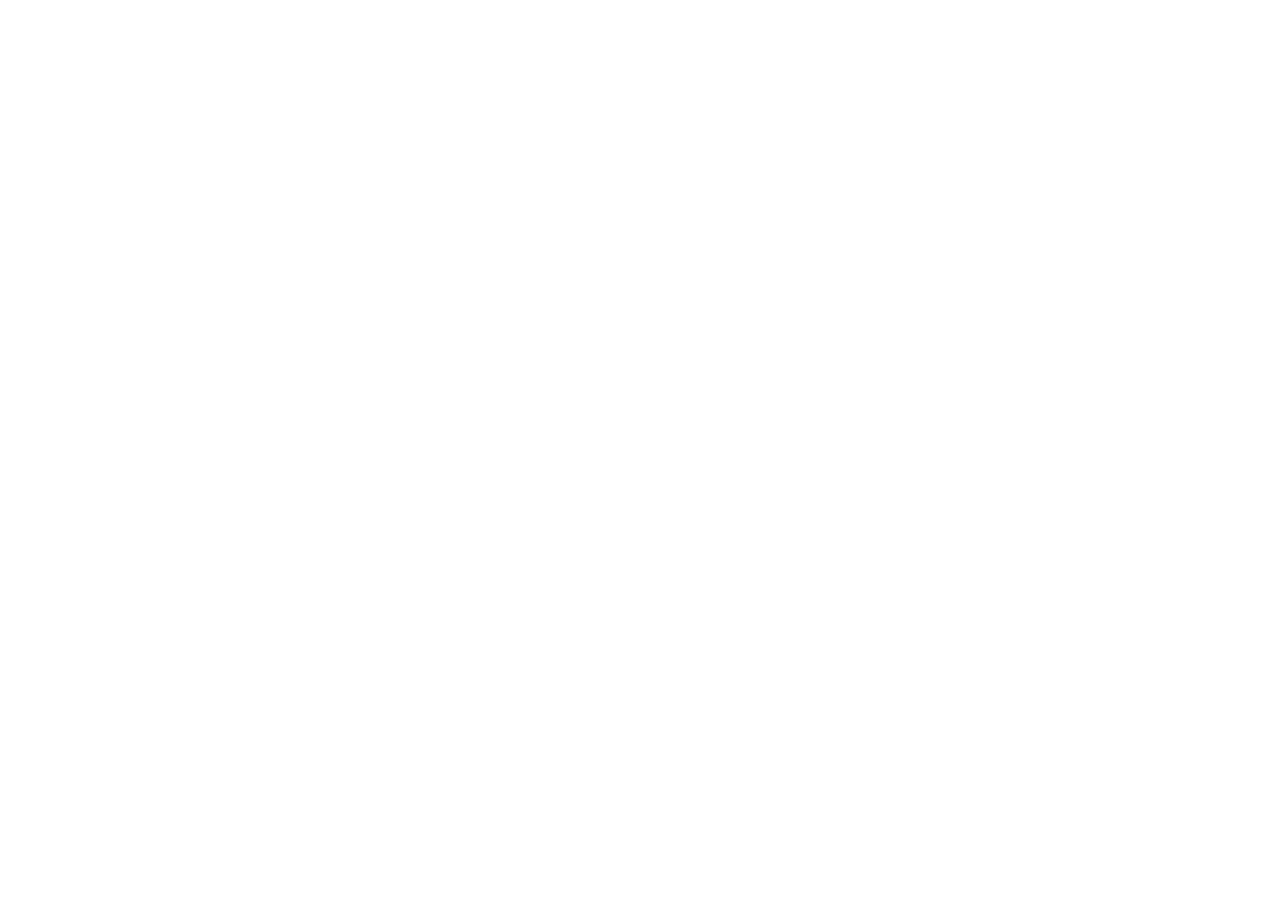
==== index.html @ 2ff13552 "Adição do Html" ====
<!DOCTYPE html>
<html lang="en">
<head>
    <meta charset="UTF-8">
    <meta name="viewport" content="width=device-width, initial-scale=1.0">
    <meta http-equiv="X-UA-Compatible" content="ie=edge">
    <title>Document</title>
</head>
<body>
    
</body>

</html>
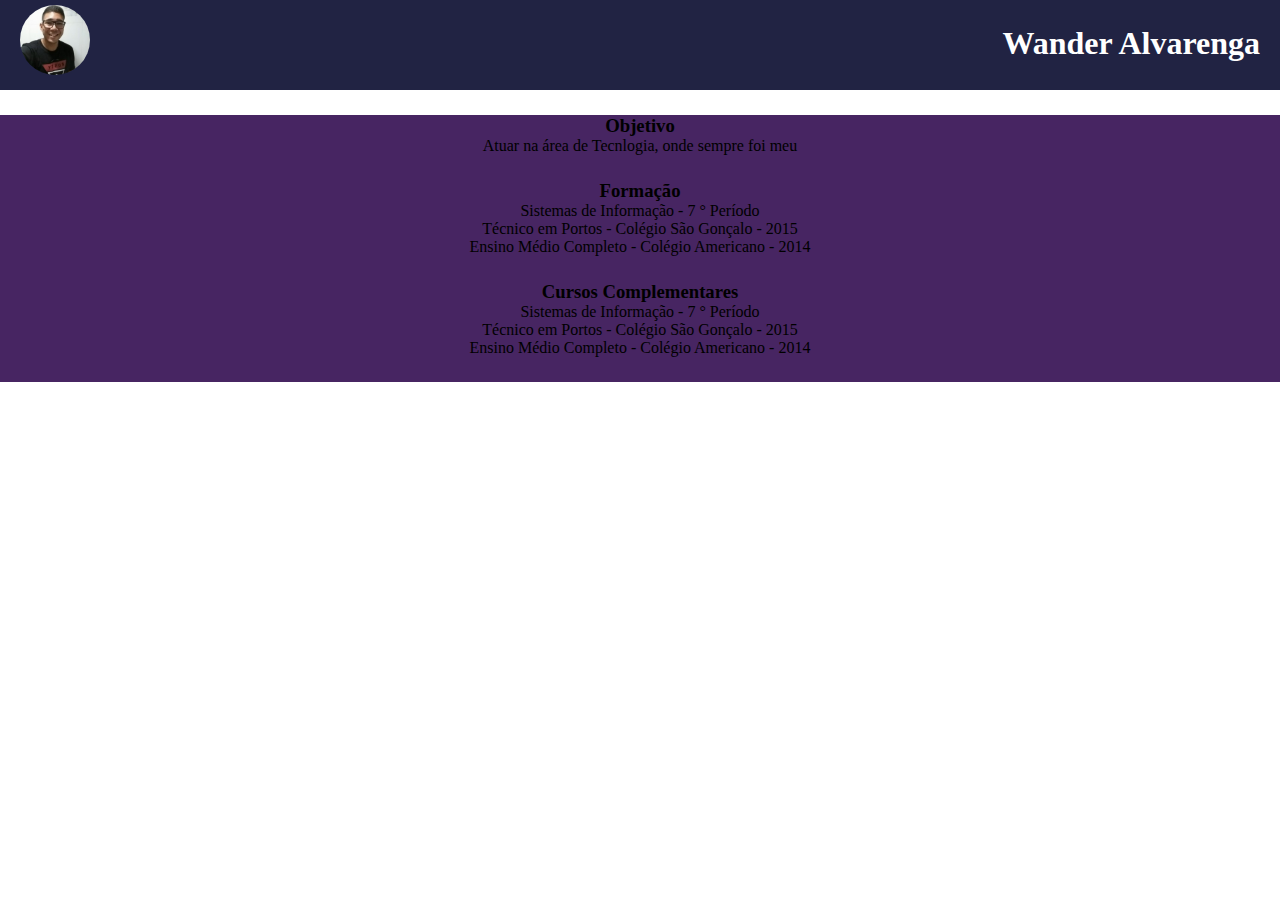
==== commit 905c3a8f: "Feito o menu, adicionado tópicos, necessário corrigir as listas" ====
--- a/index.html
+++ b/index.html
@@ -4,10 +4,50 @@
     <meta charset="UTF-8">
     <meta name="viewport" content="width=device-width, initial-scale=1.0">
     <meta http-equiv="X-UA-Compatible" content="ie=edge">
-    <title>Document</title>
+    <link rel="stylesheet" href="css/style.css">
+    <title>Currículo - Wander Alvarenga</title>
 </head>
 <body>
+   
+   <header>
+    <div class="container">
+
+    <div class="nome">
+        <div class="imagem"><img src="img/0.jpg" alt="Foto Curriculo"></div>
+        <h2>Wander Alvarenga</h2>
     
+    </div><!--nome-->
+    <div class="clear"></div>
+    <div class="container"></div>
+
+
+    <div class="clear"></div><!--clear-->
+    </header>
+    <section class="corpo">
+        <div class="container"></div>
+        
+        <div class="texto">
+            <h3>Objetivo</h3>
+             <ul class="txt">
+                <li>Atuar na área de Tecnlogia, onde sempre foi meu  </li>
+            </ul>
+            <h3>Formação</h3>
+            <ul class="txt">
+                <li>Sistemas de Informação - 7 ° Período </li>
+                <li>Técnico em Portos - Colégio São Gonçalo - 2015</li>
+                <li>Ensino Médio Completo - Colégio Americano - 2014</li>
+            </ul>
+            <h3>Cursos Complementares</h3>
+            <ul class="txt">
+                    <li>Sistemas de Informação - 7 ° Período </li>
+                    <li>Técnico em Portos - Colégio São Gonçalo - 2015</li>
+                    <li>Ensino Médio Completo - Colégio Americano - 2014</li>
+            </ul>
+        </div>
+        <div class="clear"></div>
+    </div><!--container-->
+    </section><!--corpo-->
+  
 </body>
-
+<script src="js/script.js"></script>
 </html>--- a/css/style.css
+++ b/css/style.css
@@ -0,0 +1,65 @@
+*{
+    margin: 0;
+    padding: 0;
+    box-sizing: border-box;
+    font-family: "Open Sans";
+}
+
+@font-face{
+	src:url('../fonts/OpenSans-Light.ttf');
+	font-family: "Open Sans";
+}
+
+.container{
+    max-width: 1280px;
+    margin: 0 auto;
+}
+
+.clear{
+    clear: both;
+}
+
+.nome{
+    background-color: #212343;
+    padding: 45px 0;
+    color: white;
+}
+.nome img{
+    width: 70px;
+    border-radius: 50%;
+    position: relative;
+    top: -40px;
+    left: 20px;
+    float: left;
+
+}
+.nome h2{
+    position: relative;
+    font-size: 32px;
+    text-align: center;
+    float: right;
+    top: -20px;
+    padding:0 20px;
+}
+
+/* conteudo texto **/
+
+.corpo{
+   max-width: 100%;
+   background-color: #472562;
+}
+
+.texto{
+    margin-top: 00px;
+    width: 100%;
+    text-align: center;
+    float: right;
+}
+
+.texto ul {
+    margin-bottom: 25px;
+}
+
+.texto ul li{
+    
+}
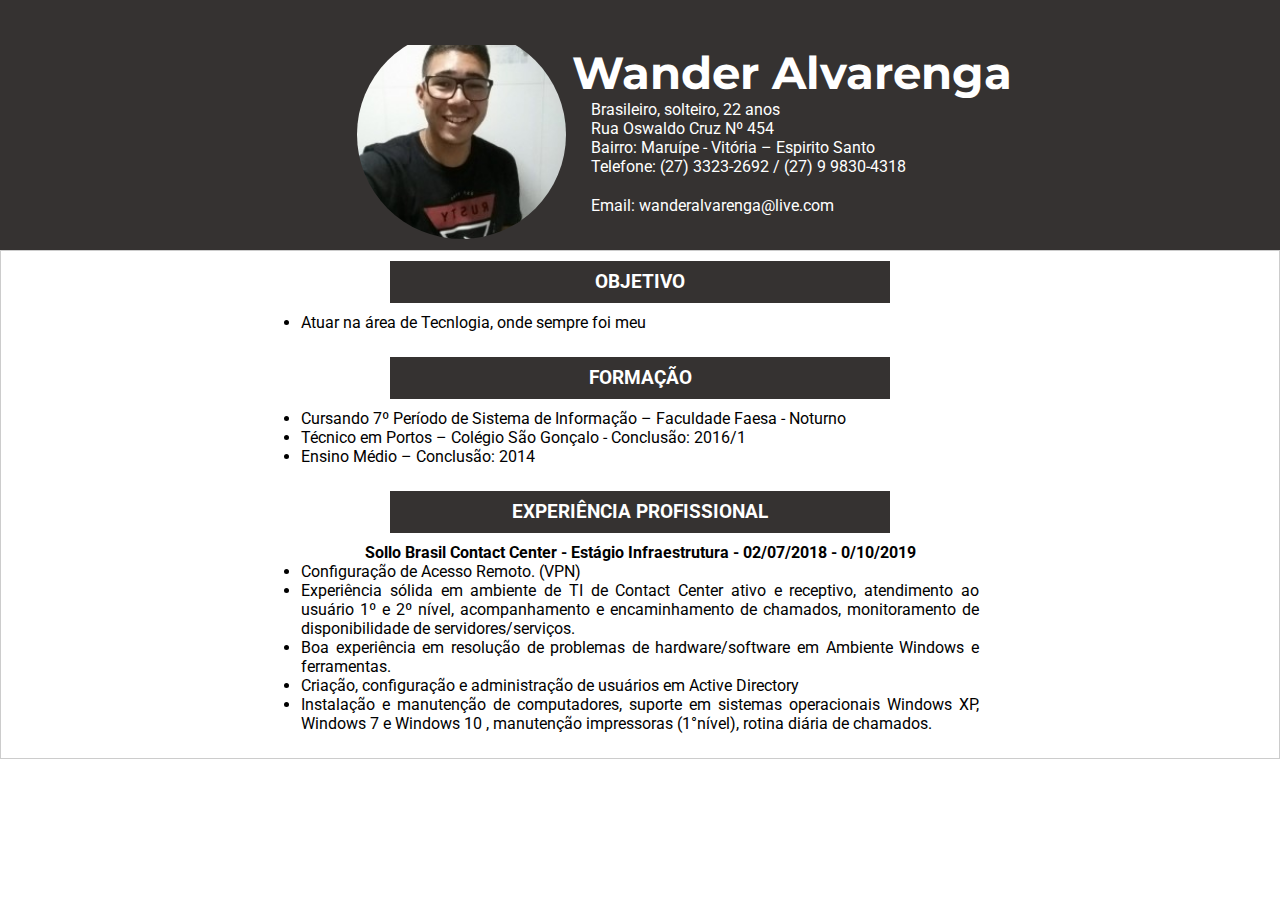
==== commit 527960a4: "Adicionado o index.html e css editados e quase finalizados" ====
--- a/index.html
+++ b/index.html
@@ -4,48 +4,69 @@
     <meta charset="UTF-8">
     <meta name="viewport" content="width=device-width, initial-scale=1.0">
     <meta http-equiv="X-UA-Compatible" content="ie=edge">
+
+    <link href="https://fonts.googleapis.com/css?family=Roboto:300,400,700" rel="stylesheet">
+    <link href="https://fonts.googleapis.com/css?family=Montserrat&display=swap" rel="stylesheet">
     <link rel="stylesheet" href="css/style.css">
+
+    
     <title>Currículo - Wander Alvarenga</title>
 </head>
 <body>
    
    <header>
     <div class="container">
+        <div class="nome">
+            <div class="imagem"><img src="img/0.jpg" alt="Foto Curriculo"></div>
+            <div class="titulo"> <h2>Wander Alvarenga</h2>
+            <ul class="sobre">
+                <li>Brasileiro, solteiro, 22 anos</li>
+                <li>Rua Oswaldo Cruz Nº 454 </li>
+                <li>Bairro: Maruípe - Vitória – Espirito Santo</li>
+                <li>Telefone: (27) 3323-2692 / (27) 9 9830-4318</li>
+                <li style="margin-top: 20px; margin-left: 125px;">Email: wanderalvarenga@live.com</li>
+            </ul>
+            </div>
+        </div><!--nome-->
+    </div><!--container-->
+    <div class="clear"></div>
+    </header>
 
-    <div class="nome">
-        <div class="imagem"><img src="img/0.jpg" alt="Foto Curriculo"></div>
-        <h2>Wander Alvarenga</h2>
-    
-    </div><!--nome-->
-    <div class="clear"></div>
-    <div class="container"></div>
-
-
-    <div class="clear"></div><!--clear-->
-    </header>
     <section class="corpo">
         <div class="container"></div>
         
         <div class="texto">
-            <h3>Objetivo</h3>
+            <div class="box">
+            <h3>OBJETIVO</h3>
+            </div>
              <ul class="txt">
                 <li>Atuar na área de Tecnlogia, onde sempre foi meu  </li>
             </ul>
-            <h3>Formação</h3>
+            <div class="box">
+            <h3>FORMAÇÃO</h3>
+            </div>
             <ul class="txt">
-                <li>Sistemas de Informação - 7 ° Período </li>
-                <li>Técnico em Portos - Colégio São Gonçalo - 2015</li>
-                <li>Ensino Médio Completo - Colégio Americano - 2014</li>
+                <li>Cursando 7º Período de Sistema de Informação – Faculdade Faesa - Noturno  </li>
+                <li>Técnico em Portos – Colégio São Gonçalo - Conclusão: 2016/1</li>
+                <li>Ensino Médio – Conclusão: 2014</li>
             </ul>
-            <h3>Cursos Complementares</h3>
+            <div class="box">
+                 <h3>EXPERIÊNCIA PROFISSIONAL</h3>
+            </div>
             <ul class="txt">
-                    <li>Sistemas de Informação - 7 ° Período </li>
-                    <li>Técnico em Portos - Colégio São Gonçalo - 2015</li>
-                    <li>Ensino Médio Completo - Colégio Americano - 2014</li>
+                    <li style="list-style: none; font-weight: bold; text-align:center;">Sollo Brasil Contact Center - Estágio Infraestrutura - 02/07/2018 - 0/10/2019 </li>
+                    <li>Configuração de Acesso Remoto. (VPN)</li>
+                    <li>Experiência sólida em ambiente de TI de Contact Center ativo e receptivo, atendimento ao usuário 1º e 2º nível, 
+                        acompanhamento e encaminhamento de chamados, monitoramento de disponibilidade de servidores/serviços.</li>
+                    <li>Boa experiência em resolução de problemas de hardware/software em Ambiente Windows e ferramentas.</li>
+                    <li>Criação, configuração e administração de usuários em Active Directory</li>
+                    <li>Instalação e manutenção de computadores, suporte em sistemas operacionais Windows XP, Windows 7 e Windows 10 , 
+                        manutenção impressoras (1°nível), rotina diária de chamados.</li>
             </ul>
         </div>
-        <div class="clear"></div>
+        
     </div><!--container-->
+    <div class="clear"></div>
     </section><!--corpo-->
   
 </body>
--- a/css/style.css
+++ b/css/style.css
@@ -1,52 +1,83 @@
 *{
     margin: 0;
-    padding: 0;
-    box-sizing: border-box;
-    font-family: "Open Sans";
+	padding: 0;
+	box-sizing: border-box;
+    font-family: "Roboto";
 }
 
-@font-face{
-	src:url('../fonts/OpenSans-Light.ttf');
-	font-family: "Open Sans";
-}
+
 
 .container{
     max-width: 1280px;
+    padding: 0 2%;
     margin: 0 auto;
+    overflow: hidden;
 }
 
 .clear{
     clear: both;
 }
 
+header{
+    height: 250px;
+    padding:45px 0;
+    background-color: #353231;
+    margin: 0 auto;
+    
+}
+
 .nome{
-    background-color: #212343;
-    padding: 45px 0;
+   
     color: white;
+    max-width: 100%;
+    
 }
 .nome img{
-    width: 70px;
+    width: 17%;
     border-radius: 50%;
     position: relative;
-    top: -40px;
-    left: 20px;
+    top: -15px;
+    left: 27%;
     float: left;
 
 }
-.nome h2{
+.titulo h2{
     position: relative;
-    font-size: 32px;
+    font-size: 45px;
     text-align: center;
-    float: right;
-    top: -20px;
+    top: 0px;
+    left: 58px;
     padding:0 20px;
+    font-family: 'Montserrat' , sans-serif;
+}
+
+.titulo ul{
+    list-style-type: none;
+  
+}
+
+.titulo ul li{
+    position: relative;
+    top: 0px;
+    left: 29%;
+
 }
 
 /* conteudo texto **/
 
 .corpo{
    max-width: 100%;
-   background-color: #472562;
+   
+   border: solid 1px #ccc;
+   padding: 0 300px;
+}
+
+.box{
+    
+    background-color:#353231;
+    padding: 10px 0;
+    max-width: 500px;
+    margin: 10px auto;
 }
 
 .texto{
@@ -54,6 +85,7 @@
     width: 100%;
     text-align: center;
     float: right;
+    color: white;
 }
 
 .texto ul {
@@ -61,5 +93,10 @@
 }
 
 .texto ul li{
+
+    list-style-position: outside;
+    color: black;
+    text-align: justify;
+    
     
 }
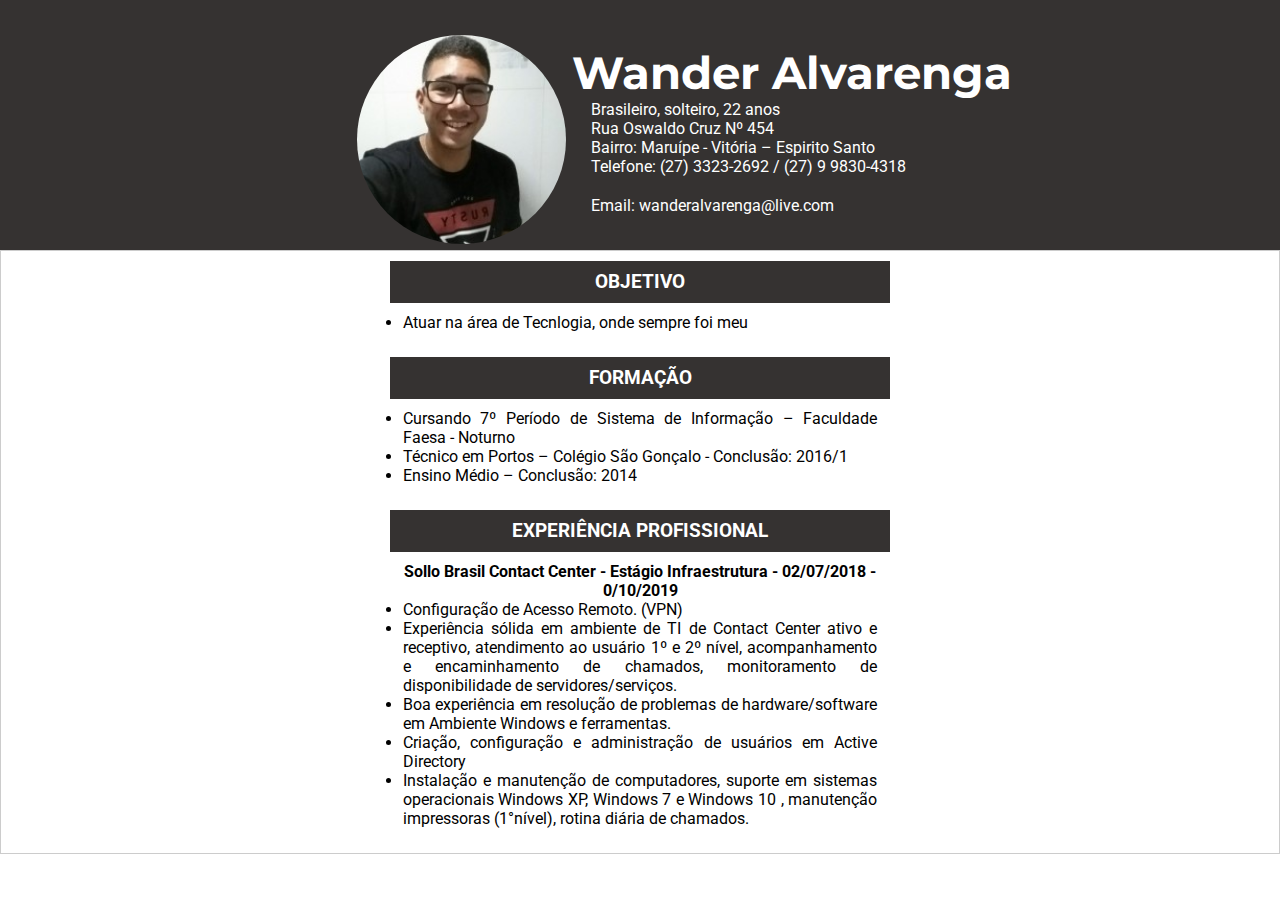
==== commit 0d9e63a1: "correção de bugs" ====
--- a/index.html
+++ b/index.html
@@ -24,7 +24,7 @@
                 <li>Rua Oswaldo Cruz Nº 454 </li>
                 <li>Bairro: Maruípe - Vitória – Espirito Santo</li>
                 <li>Telefone: (27) 3323-2692 / (27) 9 9830-4318</li>
-                <li style="margin-top: 20px; margin-left: 125px;">Email: wanderalvarenga@live.com</li>
+                <li style="margin-top: 20px;">Email: wanderalvarenga@live.com</li>
             </ul>
             </div>
         </div><!--nome-->
--- a/css/style.css
+++ b/css/style.css
@@ -11,7 +11,7 @@
     max-width: 1280px;
     padding: 0 2%;
     margin: 0 auto;
-    overflow: hidden;
+    
 }
 
 .clear{
@@ -32,13 +32,15 @@
     max-width: 100%;
     
 }
+
 .nome img{
     width: 17%;
     border-radius: 50%;
     position: relative;
-    top: -15px;
+    top: -10px;
     left: 27%;
     float: left;
+
 
 }
 .titulo h2{
@@ -52,14 +54,16 @@
 }
 
 .titulo ul{
-    list-style-type: none;
-  
+    list-style-type: none; 
+    overflow: hidden;
 }
 
 .titulo ul li{
+    
+    margin: 0 auto;
     position: relative;
     top: 0px;
-    left: 29%;
+    left: 35%;
 
 }
 
@@ -90,10 +94,12 @@
 
 .texto ul {
     margin-bottom: 25px;
+    padding: 0 15%;
 }
 
 .texto ul li{
-
+   
+    
     list-style-position: outside;
     color: black;
     text-align: justify;
